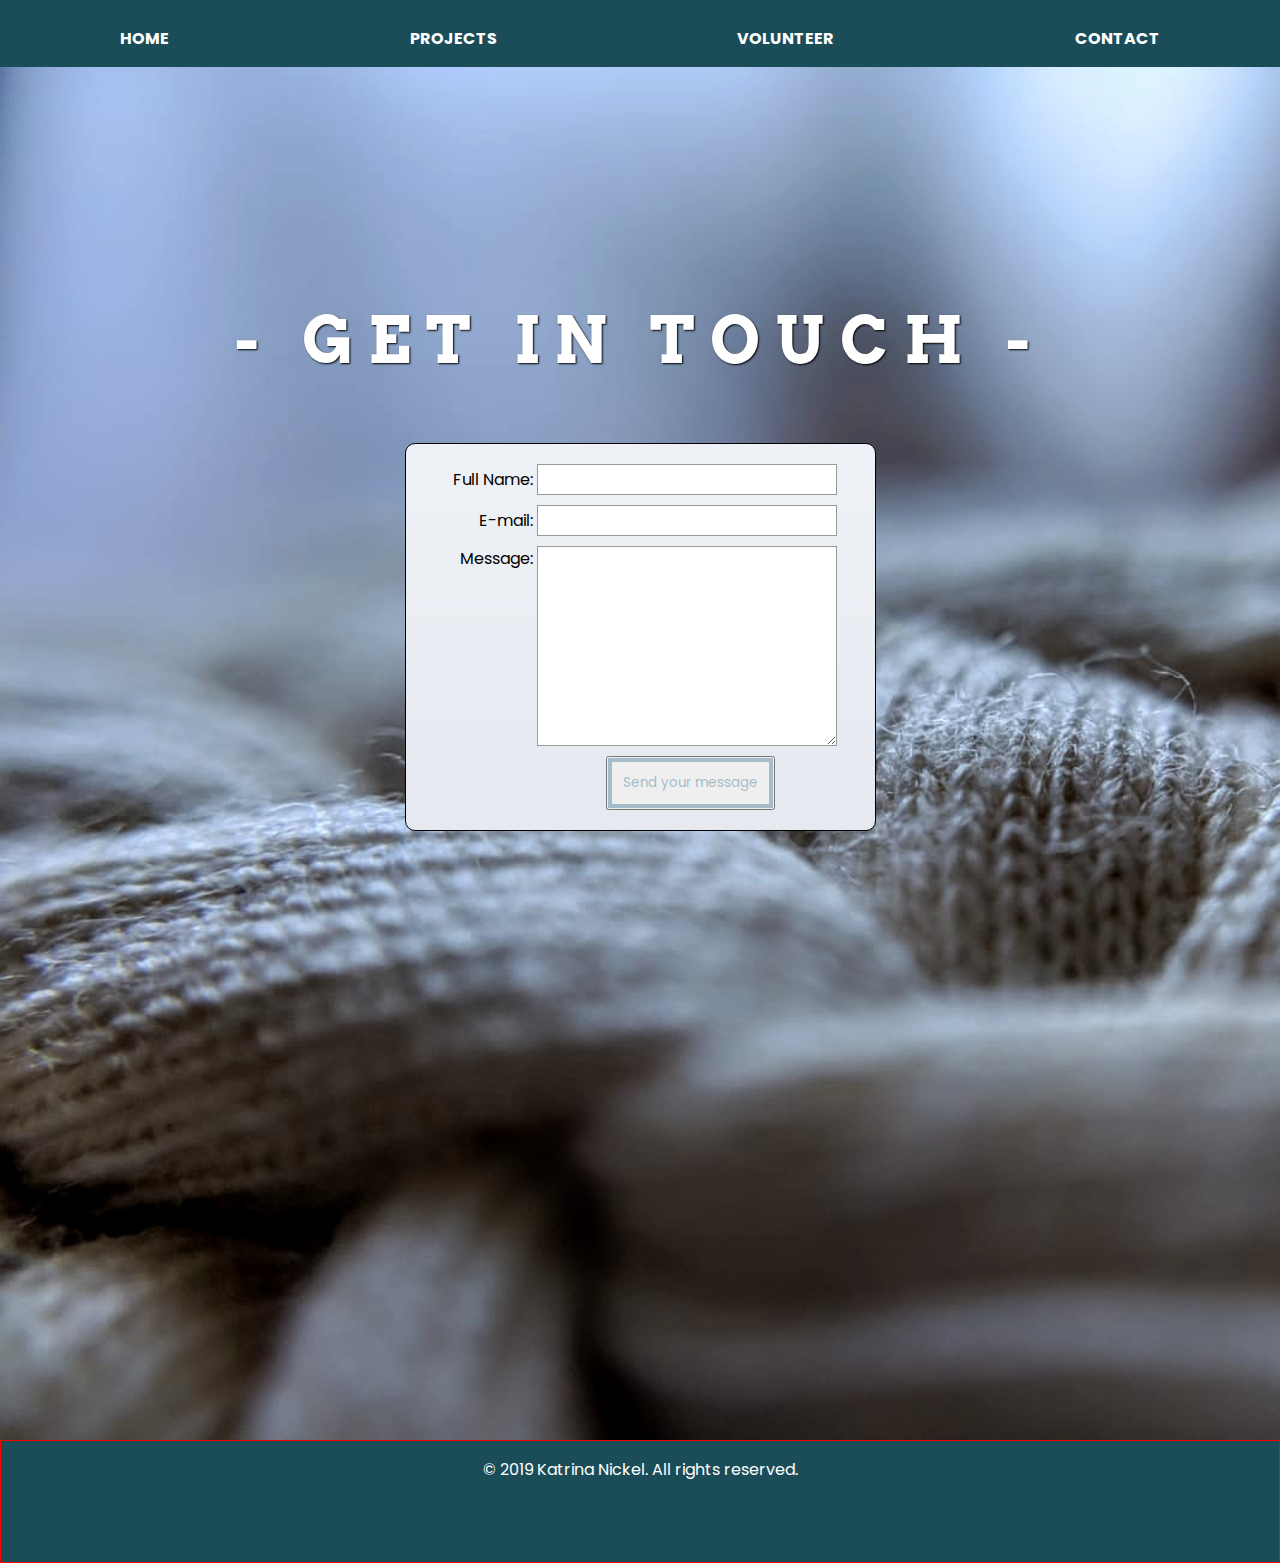
==== Contact.html @ c43120cb "initial commit" ====
<!DOCTYPE html>
<html lang='en'>

<head>
    <meta charset='UTF-8'>
    <title>Resume</title>
    <link href='http://fonts.googleapis.com/css?family=Open+Sans:800' rel='stylesheet' type='text/css'>
    <meta name='viewport' content='width=device-width, initial-scale=1'>
    <link rel='stylesheet' href='https://use.fontawesome.com/releases/v5.2.0/css/all.css'
        integrity='sha384-hWVjflwFxL6sNzntih27bfxkr27PmbbK/iSvJ+a4+0owXq79v+lsFkW54bOGbiDQ' crossorigin='anonymous'>
    <link href="https://fonts.googleapis.com/css?family=Arvo:400,700|Poppins" rel="stylesheet">
    <link rel='stylesheet' href='./styles/style.css'>
</head>

<body>
    <!--header starts-->
    <nav>
        <div class="flex-container">
            <ul class="menu">
                <li><a href="index.html">Home</a></li>
                <li><a href="projects.html">Projects</a></li>
                <li><a href="volunteer.html">Volunteer</a></li>
                <li><a href="contact.html">Contact</a></li>
            </ul>
        </div>
    </nav>
    <!-- <div class="wrapper"> -->
    <header class="contact-main-img">

        <!--add background image-->
        <!--nav starts-->
        <div class="wrapper">
            <div class="typewriter">
                <h1 class="name typewriter-text">
                    - Get in touch -
                </h1>
            </div>
            <form class="contact-form" action="thank-you-page.html" method="POST">
                <input type="hidden" name="_next" value="http://Contact.com" />
                <div>
                    <label for="name">Full Name:</label>
                    <input type="text" id="name" name="user_name">
                </div>
                <div>
                    <label for="mail">E-mail:</label>
                    <input type="email" id="mail" name="user_mail">
                </div>
                <div>
                    <label for="msg">Message:</label>
                    <textarea id="msg" name="user_message"></textarea>
                </div>
                <div class="contact-button">
                    <button type="submit" class="btn draw-border">Send your message</button>
                </div>
            </form>
        </div>
    </header>
    <!-- </div> -->


    <!-- </header> -->

    <!--
                <form>
                    <input type="hidden" name="_next" value="http://Thank_You-Page" />
                </form>
                -->


    <!--footer begins-->
    <footer class="footer-wrapper">
        <div class="footer">
            <section class="footer-1">
                <div>
                    <p class="copyright">
                        &copy; 2019 Katrina Nickel. All rights reserved.
                    </p>
                </div>



            </section>
            <section class="footer-social-media">
                <ul class="footer-social-media2">
                    <li class="sm"><a href="#">
                            <!--Add github-->
                            <i class="fab fa-github"></i>
                            <span class="visuallyhidden"></span>
                        </a>
                    </li>
                    <li class="sm"><a href="https://www.instagram.com/that_and_then_some/">
                            <i class="fab fa-instagram"></i>
                            <span class="visuallyhidden"></span>
                        </a>
                    </li>
                    <li class="sm"><a href="https://medium.com/@Katrinanne">
                            <i class="fab fa-medium"></i>
                            <span class="visuallyhidden"></span>
                        </a>
                    </li>
                </ul>

            </section>
        </div>

    </footer>
    <!--footer ends-->











</body>

</html>
---- styles/style.css ----
/*General font styles*/
@import url("https://fonts.googleapis.com/css?family=Arima+Madurai:300");
.name, h1 {
  font-family: 'Arvo', serif;
}

h2 {
  font-family: 'Arvo', serif;
  font-size: 2.7rem;
  letter-spacing: 2px;
}

.aside-title {
  font-size: 1.5rem;
  margin-top: 35px;
}

.responsive-section {
  display: none;
}

p, li, h3, h4 {
  font-family: 'Poppins', sans-serif;
}

/*header styles*/
.typewriter {
  font-family: Courier, monospace;
  display: inline-block;
}

.typewriter-text {
  display: inline-block;
  overflow: hidden;
  letter-spacing: 4px;
  -webkit-animation: typing 3s steps(30, end), blink 0.75s step-end infinite;
          animation: typing 3s steps(30, end), blink 0.75s step-end infinite;
  white-space: nowrap;
  font-size: 30px;
  font-weight: 700;
  -webkit-box-sizing: border-box;
          box-sizing: border-box;
}

@-webkit-keyframes typing {
  from {
    width: 0%;
  }
  to {
    width: 100%;
  }
}

@keyframes typing {
  from {
    width: 0%;
  }
  to {
    width: 100%;
  }
}

@-webkit-keyframes blink {
  from, to {
    border-color: transparent;
  }
  50% {
    border-color: orange;
  }
}

@keyframes blink {
  from, to {
    border-color: transparent;
  }
  50% {
    border-color: orange;
  }
}

body {
  padding: 0;
  margin: 0;
}

.wrapper {
  max-width: 1080px;
  margin: 0 auto;
  display: -webkit-box;
  display: -ms-flexbox;
  display: flex;
  -webkit-box-orient: vertical;
  -webkit-box-direction: normal;
      -ms-flex-direction: column;
          flex-direction: column;
  -webkit-box-align: center;
      -ms-flex-align: center;
          align-items: center;
  -webkit-box-pack: center;
      -ms-flex-pack: center;
          justify-content: center;
}

.flex-container {
  display: -webkit-box;
  display: -ms-flexbox;
  display: flex;
  -ms-flex-wrap: wrap;
      flex-wrap: wrap;
}

.resume-main-img {
  background-image: url(../images/IMG-20190323-WA0003~2.jpg);
  background-size: cover;
  height: 100vh;
}

.name {
  text-transform: uppercase;
  color: white;
  font-weight: 900;
  width: 80%;
  padding: 15px;
  font-size: 4rem;
  margin-top: 0;
  text-align: center;
  padding-top: 300px;
  letter-spacing: 15px;
  width: 100%;
  text-shadow: 1px 1px 2px black;
}

.download {
  border: 1.5px solid white;
  text-decoration: none;
  color: white;
  font-family: 'Poppins', sans-serif;
  font-size: 1.2rem;
  margin-top: 70px;
  padding: 5px;
}

.download:hover {
  background-color: white;
  color: black;
  border: 1px solid black;
}

.flex-container {
  display: -webkit-box;
  display: -ms-flexbox;
  display: flex;
}

ul.menu {
  margin: 0;
  padding: 0;
  display: -webkit-box;
  display: -ms-flexbox;
  display: flex;
  list-style: none;
  font-family: 'Montserrat', sans-serif;
  position: fixed;
  background-color: #1B4D59;
  z-index: 999;
  width: 100%;
  padding-top: 0.5em;
}

ul.menu li {
  -webkit-box-flex: 1;
      -ms-flex: 1 auto;
          flex: 1 auto;
  text-align: center;
  display: -webkit-box;
  display: -ms-flexbox;
  display: flex;
  -webkit-box-align: center;
      -ms-flex-align: center;
          align-items: center;
  -webkit-box-pack: center;
      -ms-flex-pack: center;
          justify-content: center;
}

ul.menu a {
  color: white;
  text-decoration: none;
  padding: 1em;
  font-size: 1rem;
  font-weight: 700;
  text-transform: uppercase;
  border-top: 2px solid transparent;
}

ul.menu a:hover {
  border-top: 2px solid #9FD3BD;
}

/*Use this for the nav

.nav { 
    font-family: 'Montserrat', sans-serif;
    flex: 1 auto;
    margin: 0;
	display: flex;
    list-style: none;
    width: 100%;
    padding-top: 15px;
    position: fixed;
    background-color: #1B4D59;
    z-index: 999;

}

.nav li {
	flex: 1 auto;
    display: flex;
    align-items: flex-end;
    justify-content: center;
    padding-right: 50px;
    
}

.nav a {
    color: white;
    font-size: 1rem;
    font-weight: 700;
    text-decoration: none;
    padding-bottom: 15px;
    text-transform: uppercase;
    border-top: 2px solid transparent;
   
}

.nav a:hover {
    border-top: 2px solid #9FD3BD ;
    
}   

*/
/*Projects styles*/
.projects-main-img {
  background-image: url(../images/IMG-20190323-WA0008~2.jpg);
  background-size: cover;
  height: 100vh;
}

.project-intro-link {
  text-decoration: none;
  color: #e28059;
}

.project-intro-link:hover {
  border-bottom: 2px solid  #9FD3BD;
}

.intro-wrapper {
  max-width: 900px;
  margin: 0 auto;
  display: -webkit-box;
  display: -ms-flexbox;
  display: flex;
  -webkit-box-orient: vertical;
  -webkit-box-direction: normal;
      -ms-flex-direction: column;
          flex-direction: column;
  -webkit-box-align: center;
      -ms-flex-align: center;
          align-items: center;
  -webkit-box-pack: center;
      -ms-flex-pack: center;
          justify-content: center;
  margin-top: 50px;
  margin-bottom: 50px;
}

.intro {
  padding: 50px;
  background-color: #a5bdca;
}

.container2, .container3 {
  display: -webkit-box;
  display: -ms-flexbox;
  display: flex;
  -webkit-box-orient: vertical;
  -webkit-box-direction: normal;
      -ms-flex-direction: column;
          flex-direction: column;
  -webkit-box-align: center;
      -ms-flex-align: center;
          align-items: center;
  width: 60%;
  display: block;
}

input[type=checkbox] {
  display: none;
}

.container2 img, .container3 img, .container4 img {
  margin-left: 10px;
  -webkit-transition: -webkit-transform 0.25s ease;
  transition: -webkit-transform 0.25s ease;
  transition: transform 0.25s ease;
  transition: transform 0.25s ease, -webkit-transform 0.25s ease;
  cursor: -webkit-zoom-in;
  cursor: zoom-in;
}

input[type=checkbox]:checked ~ label > img {
  -webkit-transform: scale(1.7);
          transform: scale(1.7);
  cursor: -webkit-zoom-out;
  cursor: zoom-out;
}

.zoomLabel {
  margin: 0;
}

.projects-main-container1, .projects-main-container2, .projects-main-container3 {
  display: -webkit-box;
  display: -ms-flexbox;
  display: flex;
  padding: 30px 0px;
}

.projects-main-container1, .projects-main-container3 {
  background-color: #f3f1f1;
  height: 500px;
}

.project-section1 {
  -webkit-box-flex: 1;
      -ms-flex: 1;
          flex: 1;
  padding-top: 20px;
  display: -webkit-box;
  display: -ms-flexbox;
  display: flex;
  -webkit-box-orient: vertical;
  -webkit-box-direction: normal;
      -ms-flex-direction: column;
          flex-direction: column;
  -webkit-box-pack: center;
      -ms-flex-pack: center;
          justify-content: center;
}

.project-section2 {
  -webkit-box-flex: 1.5;
      -ms-flex: 1.5;
          flex: 1.5;
  margin: 200px;
  text-align: center;
  display: -webkit-box;
  display: -ms-flexbox;
  display: flex;
  -webkit-box-orient: vertical;
  -webkit-box-direction: normal;
      -ms-flex-direction: column;
          flex-direction: column;
  -webkit-box-pack: center;
      -ms-flex-pack: center;
          justify-content: center;
  -webkit-box-align: center;
      -ms-flex-align: center;
          align-items: center;
}

.project-section3 {
  -webkit-box-flex: 1;
      -ms-flex: 1;
          flex: 1;
  display: -webkit-box;
  display: -ms-flexbox;
  display: flex;
  -webkit-box-orient: vertical;
  -webkit-box-direction: normal;
      -ms-flex-direction: column;
          flex-direction: column;
  -webkit-box-pack: center;
      -ms-flex-pack: center;
          justify-content: center;
  -webkit-box-align: center;
      -ms-flex-align: center;
          align-items: center;
}

.project1-img {
  width: 170px;
  display: block;
  text-align: center;
}

.main-image-1 {
  display: -webkit-box;
  display: -ms-flexbox;
  display: flex;
  -webkit-box-orient: vertical;
  -webkit-box-direction: normal;
      -ms-flex-direction: column;
          flex-direction: column;
  -webkit-box-align: center;
      -ms-flex-align: center;
          align-items: center;
}

.project-title {
  margin-bottom: 20px;
  text-align: center;
}

.projects-p {
  text-align: center;
  width: 100%;
  -webkit-box-pack: center;
      -ms-flex-pack: center;
          justify-content: center;
  margin-top: 50px;
}

.project-section3 {
  display: -webkit-box;
  display: -ms-flexbox;
  display: flex;
  -webkit-box-orient: vertical;
  -webkit-box-direction: normal;
      -ms-flex-direction: column;
          flex-direction: column;
  -webkit-box-pack: center;
      -ms-flex-pack: center;
          justify-content: center;
  -webkit-box-align: center;
      -ms-flex-align: center;
          align-items: center;
}

.reset-button {
  text-align: center;
  padding: 5px 0;
}

.view-code a, .reset-button a, .contact-button {
  text-decoration: none;
  font-family: 'Poppins', sans-serif;
  color: black;
  font-size: 1rem;
}

/*TEST*/
.draw-border {
  -webkit-box-shadow: inset 0 0 0 4px #a5bdca;
          box-shadow: inset 0 0 0 4px #a5bdca;
  color: #a5bdca;
  -webkit-transition: color 0.25s 0.08333s;
  transition: color 0.25s 0.08333s;
  position: relative;
  padding: 15px;
}

.draw-border::before, .draw-border::after {
  border: 0 solid transparent;
  -webkit-box-sizing: border-box;
          box-sizing: border-box;
  content: '';
  pointer-events: none;
  position: absolute;
  width: 0;
  height: 0;
  bottom: 0;
  right: 0;
}

.draw-border::before {
  border-bottom-width: 4px;
  border-left-width: 4px;
}

.draw-border::after {
  border-top-width: 4px;
  border-right-width: 4px;
}

.draw-border:hover {
  color: #9FD3BD;
}

.draw-border:hover::before, .draw-border:hover::after {
  border-color: #9FD3BD;
  -webkit-transition: border-color 0s, width 0.25s, height 0.25s;
  transition: border-color 0s, width 0.25s, height 0.25s;
  width: 100%;
  height: 100%;
}

.draw-border:hover::before {
  -webkit-transition-delay: 0s, 0s, 0.25s;
          transition-delay: 0s, 0s, 0.25s;
}

.draw-border:hover::after {
  -webkit-transition-delay: 0s, 0.25s, 0s;
          transition-delay: 0s, 0.25s, 0s;
}

/*Volunteer styles*/
.volunteer-main-img {
  background-image: url(../images/IMG-20190323-WA0006~2.jpg);
  background-size: cover;
  height: 100vh;
}

.volunteer-logo-section {
  border: 1px solid orange;
}

.volunteer-container {
  display: -webkit-box;
  display: -ms-flexbox;
  display: flex;
  -ms-flex-wrap: wrap;
      flex-wrap: wrap;
}

.galleryItem {
  position: relative;
  margin: 15px;
  width: calc(33.33% - 30px);
}

.volunteer-img {
  display: block;
  width: 100%;
}

.overlay {
  position: absolute;
  bottom: 0;
  right: 0;
  height: 100%;
  width: 40%;
  background: rgba(0, 0, 0, 0.7);
  color: white;
  padding: 60px 25px;
  margin-top: 0;
  display: none;
}

.galleryItem:hover .overlay {
  display: block;
}

.view-button-area {
  padding-top: 20px;
}

.view-button {
  text-decoration: none;
  font-family: 'Poppins', sans-serif;
  color: white;
  font-size: 0.8rem;
}

.view-button:hover {
  color: #9FD3BD;
}

.volunteer-h5 {
  font-family: 'Poppins', sans-serif;
}

/*main section styles*/
.prof-experience {
  margin-bottom: 50px;
  margin-top: 0;
}

.main-flex-container {
  display: -webkit-box;
  display: -ms-flexbox;
  display: flex;
  margin: 0 20px;
  padding-top: 50px;
}

.main-section {
  width: 85%;
  text-align: justify;
  padding-right: 30px;
  padding-left: 50px;
}

.prof {
  padding: 15px 0;
}

.aside-section {
  width: 25%;
  float: right;
  border-left: 1px solid lightgrey;
  padding-left: 20px;
}

.aside-section li {
  font-size: 0.9rem;
}

h3 {
  margin: 0;
  line-height: 0.5px;
}

h2 {
  text-align: center;
}

.company a, .interest-links {
  text-decoration: none;
  color: #2ACCCD;
}

.company a:hover, .interest-links:hover {
  border-bottom: 2px solid #F4A082;
}

.location {
  float: right;
}

/*Contact page styles*/
.contact-main-img {
  background-image: url(../images/IMG-20190417-WA0009_2.jpg);
  background-size: cover;
  height: 160vh;
}

form {
  padding: 70px 0;
  padding-right: 70px;
  text-align: center;
  border: 1px solid black;
  border-radius: 10px;
  background-image: -webkit-gradient(linear, left bottom, left top, from(#e6e9f0), to(#eef1f5));
  background-image: linear-gradient(to top, #e6e9f0 0%, #eef1f5 100%);
}

div + div {
  margin-top: 10px;
}

label {
  display: inline-block;
  width: 90px;
  text-align: right;
  font-family: 'Poppins', sans-serif;
}

input, textarea {
  /* To make sure that all text field have the same font settings
       By default, textarea are set with a monospace font */
  font-size: 1rem;
  font-family: 'Poppins', sans-serif;
  /* To give the same size to all text field */
  width: 300px;
  /* To harmonize the look & feel of text field border */
  border: 1px solid #999;
}

input {
  padding: 2px;
}

input:focus, textarea:focus {
  /* To give a little highligh on active elements */
  border-color: #000;
}

textarea {
  /* To properly align multiline text field with their label */
  vertical-align: top;
  /* To give enough room to type some text */
  height: 200px;
  /* To allow users to resize any textarea vertically
       It works only on Chrome, Firefox and Safari */
  resize: vertical;
}

.button {
  /* To position the buttons to the same position of the text fields */
  padding-left: 90px;
  /* same size as the label elements */
}

button {
  /* This extra magin represent the same space as the space between
       the labels and their text fields */
  margin: 0 80px;
  font-family: 'Poppins', sans-serif;
}

.contact-button {
  margin-left: 100px;
}

.contact-form {
  padding: 20px;
}

/*footer styles*/
.footer {
  border: 1px solid red;
  clear: both;
  text-align: center;
  background-color: #1B4D59;
}

.footer-social-media2 {
  list-style: none;
  display: -webkit-box;
  display: -ms-flexbox;
  display: flex;
  -webkit-box-pack: center;
      -ms-flex-pack: center;
          justify-content: center;
  margin: 40px;
}

.sm {
  padding: 0 40px;
}

.fa-github, .fa-instagram, .fa-medium {
  color: white;
}

.fa-github:hover, .fa-instagram:hover, .fa-medium:hover {
  color: #9FD3BD;
}

.copyright {
  color: white;
}

/*Thank you Page styles*/
.thank-you-page {
  margin: 200px;
  display: -webkit-box;
  display: -ms-flexbox;
  display: flex;
  -webkit-box-orient: vertical;
  -webkit-box-direction: normal;
      -ms-flex-direction: column;
          flex-direction: column;
  -webkit-box-align: center;
      -ms-flex-align: center;
          align-items: center;
  text-align: center;
  font-weight: bold;
}

*,
*::before,
*::after {
  -webkit-box-sizing: border-box;
          box-sizing: border-box;
}

h1 {
  font-family: 'Arima Madurai', cursive;
  color: black;
  font-size: 4rem;
  letter-spacing: -3px;
  text-shadow: 0px 1px 1px rgba(255, 255, 255, 0.6);
  position: relative;
  z-index: 3;
}

.container {
  z-index: 1;
  position: relative;
  overflow: hidden;
  display: -webkit-box;
  display: -ms-flexbox;
  display: flex;
  -webkit-box-align: center;
      -ms-flex-align: center;
          align-items: center;
  -webkit-box-pack: center;
      -ms-flex-pack: center;
          justify-content: center;
  min-height: 35rem;
  background-image: -webkit-gradient(linear, left top, left bottom, from(rgba(140, 151, 248, 0.6)), to(rgba(232, 148, 243, 0.6))), url("https://images.unsplash.com/photo-1446824505046-e43605ffb17f");
  background-image: linear-gradient(to bottom, rgba(140, 151, 248, 0.6) 0%, rgba(232, 148, 243, 0.6) 100%), url("https://images.unsplash.com/photo-1446824505046-e43605ffb17f");
  background-blend-mode: soft-light;
  background-size: cover;
  background-position: center center;
  padding: 10rem;
}

.bird {
  background-image: url(https://s3-us-west-2.amazonaws.com/s.cdpn.io/174479/bird-cells.svg);
  background-size: cover;
  width: 88px;
  height: 125px;
  will-change: background-position;
  -webkit-animation-name: fly-cycle;
          animation-name: fly-cycle;
  -webkit-animation-timing-function: steps(10);
          animation-timing-function: steps(10);
  -webkit-animation-iteration-count: infinite;
          animation-iteration-count: infinite;
}

.bird--one {
  -webkit-animation-duration: 2s;
          animation-duration: 2s;
  -webkit-animation-delay: 1s;
          animation-delay: 1s;
}

.bird--two {
  -webkit-animation-duration: 0.9s;
          animation-duration: 0.9s;
  -webkit-animation-delay: -0.75s;
          animation-delay: -0.75s;
}

.bird--three {
  -webkit-animation-duration: 1.25s;
          animation-duration: 1.25s;
  -webkit-animation-delay: -0.25s;
          animation-delay: -0.25s;
}

.bird--four {
  -webkit-animation-duration: 1.1s;
          animation-duration: 1.1s;
  -webkit-animation-delay: -0.5s;
          animation-delay: -0.5s;
}

.bird-container {
  position: absolute;
  top: 20%;
  left: -10%;
  -webkit-transform: scale(0) translateX(-10vw);
          transform: scale(0) translateX(-10vw);
  will-change: transform;
  -webkit-animation-name: fly-right-one;
          animation-name: fly-right-one;
  -webkit-animation-timing-function: linear;
          animation-timing-function: linear;
  -webkit-animation-iteration-count: infinite;
          animation-iteration-count: infinite;
}

.bird-container--one {
  -webkit-animation-duration: 15s;
          animation-duration: 15s;
  -webkit-animation-delay: 0;
          animation-delay: 0;
}

.bird-container--two {
  -webkit-animation-duration: 16s;
          animation-duration: 16s;
  -webkit-animation-delay: 1s;
          animation-delay: 1s;
}

.bird-container--three {
  -webkit-animation-duration: 14.6s;
          animation-duration: 14.6s;
  -webkit-animation-delay: 9.5s;
          animation-delay: 9.5s;
}

.bird-container--four {
  -webkit-animation-duration: 16s;
          animation-duration: 16s;
  -webkit-animation-delay: 10.25s;
          animation-delay: 10.25s;
}

@-webkit-keyframes fly-cycle {
  100% {
    background-position: -900px 0;
  }
}

@keyframes fly-cycle {
  100% {
    background-position: -900px 0;
  }
}

@-webkit-keyframes fly-right-one {
  0% {
    -webkit-transform: scale(0.3) translateX(-10vw);
            transform: scale(0.3) translateX(-10vw);
  }
  10% {
    -webkit-transform: translateY(2vh) translateX(10vw) scale(0.4);
            transform: translateY(2vh) translateX(10vw) scale(0.4);
  }
  20% {
    -webkit-transform: translateY(0vh) translateX(30vw) scale(0.5);
            transform: translateY(0vh) translateX(30vw) scale(0.5);
  }
  30% {
    -webkit-transform: translateY(4vh) translateX(50vw) scale(0.6);
            transform: translateY(4vh) translateX(50vw) scale(0.6);
  }
  40% {
    -webkit-transform: translateY(2vh) translateX(70vw) scale(0.6);
            transform: translateY(2vh) translateX(70vw) scale(0.6);
  }
  50% {
    -webkit-transform: translateY(0vh) translateX(90vw) scale(0.6);
            transform: translateY(0vh) translateX(90vw) scale(0.6);
  }
  60% {
    -webkit-transform: translateY(0vh) translateX(110vw) scale(0.6);
            transform: translateY(0vh) translateX(110vw) scale(0.6);
  }
  100% {
    -webkit-transform: translateY(0vh) translateX(110vw) scale(0.6);
            transform: translateY(0vh) translateX(110vw) scale(0.6);
  }
}

@keyframes fly-right-one {
  0% {
    -webkit-transform: scale(0.3) translateX(-10vw);
            transform: scale(0.3) translateX(-10vw);
  }
  10% {
    -webkit-transform: translateY(2vh) translateX(10vw) scale(0.4);
            transform: translateY(2vh) translateX(10vw) scale(0.4);
  }
  20% {
    -webkit-transform: translateY(0vh) translateX(30vw) scale(0.5);
            transform: translateY(0vh) translateX(30vw) scale(0.5);
  }
  30% {
    -webkit-transform: translateY(4vh) translateX(50vw) scale(0.6);
            transform: translateY(4vh) translateX(50vw) scale(0.6);
  }
  40% {
    -webkit-transform: translateY(2vh) translateX(70vw) scale(0.6);
            transform: translateY(2vh) translateX(70vw) scale(0.6);
  }
  50% {
    -webkit-transform: translateY(0vh) translateX(90vw) scale(0.6);
            transform: translateY(0vh) translateX(90vw) scale(0.6);
  }
  60% {
    -webkit-transform: translateY(0vh) translateX(110vw) scale(0.6);
            transform: translateY(0vh) translateX(110vw) scale(0.6);
  }
  100% {
    -webkit-transform: translateY(0vh) translateX(110vw) scale(0.6);
            transform: translateY(0vh) translateX(110vw) scale(0.6);
  }
}

@-webkit-keyframes fly-right-two {
  0% {
    -webkit-transform: translateY(-2vh) translateX(-10vw) scale(0.5);
            transform: translateY(-2vh) translateX(-10vw) scale(0.5);
  }
  10% {
    -webkit-transform: translateY(0vh) translateX(10vw) scale(0.4);
            transform: translateY(0vh) translateX(10vw) scale(0.4);
  }
  20% {
    -webkit-transform: translateY(-4vh) translateX(30vw) scale(0.6);
            transform: translateY(-4vh) translateX(30vw) scale(0.6);
  }
  30% {
    -webkit-transform: translateY(1vh) translateX(50vw) scale(0.45);
            transform: translateY(1vh) translateX(50vw) scale(0.45);
  }
  40% {
    -webkit-transform: translateY(-2.5vh) translateX(70vw) scale(0.5);
            transform: translateY(-2.5vh) translateX(70vw) scale(0.5);
  }
  50% {
    -webkit-transform: translateY(0vh) translateX(90vw) scale(0.45);
            transform: translateY(0vh) translateX(90vw) scale(0.45);
  }
  51% {
    -webkit-transform: translateY(0vh) translateX(110vw) scale(0.45);
            transform: translateY(0vh) translateX(110vw) scale(0.45);
  }
  100% {
    -webkit-transform: translateY(0vh) translateX(110vw) scale(0.45);
            transform: translateY(0vh) translateX(110vw) scale(0.45);
  }
}

@keyframes fly-right-two {
  0% {
    -webkit-transform: translateY(-2vh) translateX(-10vw) scale(0.5);
            transform: translateY(-2vh) translateX(-10vw) scale(0.5);
  }
  10% {
    -webkit-transform: translateY(0vh) translateX(10vw) scale(0.4);
            transform: translateY(0vh) translateX(10vw) scale(0.4);
  }
  20% {
    -webkit-transform: translateY(-4vh) translateX(30vw) scale(0.6);
            transform: translateY(-4vh) translateX(30vw) scale(0.6);
  }
  30% {
    -webkit-transform: translateY(1vh) translateX(50vw) scale(0.45);
            transform: translateY(1vh) translateX(50vw) scale(0.45);
  }
  40% {
    -webkit-transform: translateY(-2.5vh) translateX(70vw) scale(0.5);
            transform: translateY(-2.5vh) translateX(70vw) scale(0.5);
  }
  50% {
    -webkit-transform: translateY(0vh) translateX(90vw) scale(0.45);
            transform: translateY(0vh) translateX(90vw) scale(0.45);
  }
  51% {
    -webkit-transform: translateY(0vh) translateX(110vw) scale(0.45);
            transform: translateY(0vh) translateX(110vw) scale(0.45);
  }
  100% {
    -webkit-transform: translateY(0vh) translateX(110vw) scale(0.45);
            transform: translateY(0vh) translateX(110vw) scale(0.45);
  }
}

/*Responsive Design*/
@media (max-width: 565px) {
  .flexContainer {
    -webkit-box-orient: vertical;
    -webkit-box-direction: normal;
        -ms-flex-direction: column;
            flex-direction: column;
  }
  .logo {
    text-align: center;
  }
}

.overlay {
  display: none;
}

@media (max-width: 365px) {
  .menu {
    -webkit-box-orient: vertical;
    -webkit-box-direction: normal;
        -ms-flex-direction: column;
            flex-direction: column;
  }
}

/* Portrait tablet and small desktops */
@media (max-width: 980px) {
  .overlay {
    padding: 1px;
  }
}

/* Landscape phone to portrait tablet */
@media (max-width: 767px) {
  .overlay {
    padding: 0;
  }
}

/* Landscape phones and down */
@media (max-width: 480px) {
  .wrapper, .main-content-wrapper {
    width: 100%;
  }
  .main-section {
    width: 100%;
    font-size: 0.8rem;
    padding: 0;
  }
  .aside-section {
    display: none;
    font-size: 0.5rem;
    text-align: center;
  }
  .responsive-section {
    display: block;
  }
  .name {
    font-size: 1rem;
  }
  .title, .project-title {
    font-size: 0.8rem;
    margin: none;
    line-height: none;
  }
  .prof-experience {
    font-size: 1.5rem;
  }
  .skills, .highlights, .interests, .education {
    font-size: 0.8rem;
  }
  .projects-p {
    width: 100%;
  }
  .projects-main-container1, .projects-main-container2, .projects-main-container3 {
    display: -webkit-box;
    display: -ms-flexbox;
    display: flex;
    -ms-flex-wrap: wrap;
        flex-wrap: wrap;
    padding: 10px 100px;
    margin-bottom: 100px;
    height: auto;
  }
  .project-section1, .project-section2, .project-section3 {
    padding: 0;
    -webkit-box-flex: 1;
        -ms-flex: 1;
            flex: 1;
  }
  .projects-main-container1, .projects-main-container2, .projects-main-container3 {
    padding: 0;
  }
  .project-section-1, .project-section2, .project-section3 {
    margin: 0;
  }
  .project-title {
    margin-top: 20px;
  }
  .view-code {
    padding: 40px;
  }
  .volunteer-main-img {
    background-size: cover;
  }
  .galleryItem:hover .overlay {
    display: none;
  }
  form {
    padding-right: 0;
  }
  label {
    font-size: 1rem;
  }
  .contact-button {
    margin: 0;
    padding: 20px;
  }
}

/*Checklist
1. Use SASS rules
2. consolidate when needed
3. Add more comments to organize pages/styles


/*Styles Notes

HEX: #1B4D59 // RGB: (27, 77, 89)
HEX: #9FD3BD // RGB: (159, 211, 189) seaweed green
HEX: #F4A082 // RGB: (244, 160, 130) button choice 1
HEX: #2ACCCD // RGB: (42, 204, 205) button choice 2

ARVO AND POPPINS
The heading font above is Arvo Bold and this body font is HEADING
Poppins Regular. 

Paragraphs
Poppins Regular

font-family: 'Arvo', serif; HEADING
font-family: 'Poppins', sans-serif; PARAGRAPHS
*/
/*# sourceMappingURL=style.css.map */
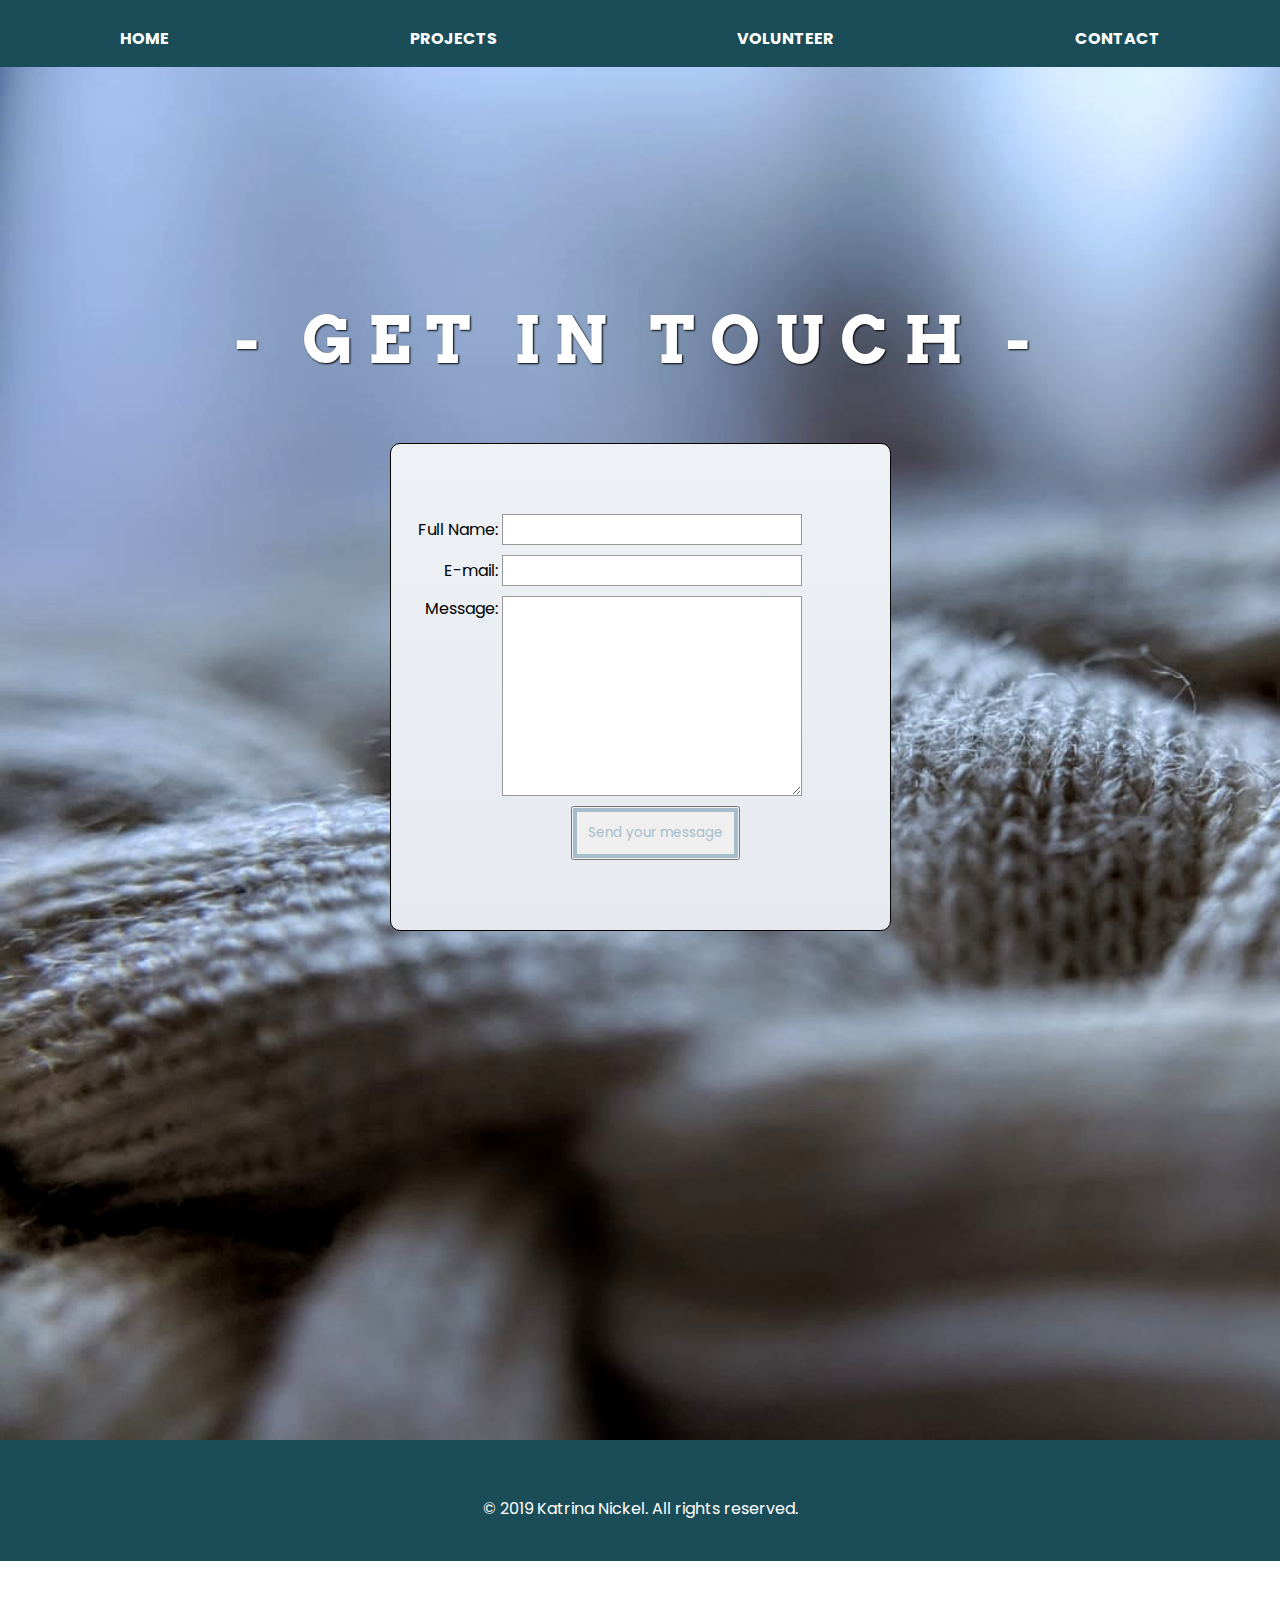
==== commit 32629521: "Final" ====
--- a/Contact.html
+++ b/Contact.html
@@ -1,6 +1,5 @@
 <!DOCTYPE html>
 <html lang='en'>
-
 <head>
     <meta charset='UTF-8'>
     <title>Resume</title>
@@ -13,7 +12,7 @@
 </head>
 
 <body>
-    <!--header starts-->
+    <!-- Nav begins -->
     <nav>
         <div class="flex-container">
             <ul class="menu">
@@ -24,19 +23,19 @@
             </ul>
         </div>
     </nav>
-    <!-- <div class="wrapper"> -->
+    <!-- Nav ends -->
+    <!-- Header begins -->
     <header class="contact-main-img">
-
-        <!--add background image-->
-        <!--nav starts-->
         <div class="wrapper">
             <div class="typewriter">
                 <h1 class="name typewriter-text">
                     - Get in touch -
                 </h1>
             </div>
+            <!-- Make sure you add link to katrinanickel.io when ready -->
             <form class="contact-form" action="thank-you-page.html" method="POST">
                 <input type="hidden" name="_next" value="http://Contact.com" />
+
                 <div>
                     <label for="name">Full Name:</label>
                     <input type="text" id="name" name="user_name">
@@ -55,19 +54,8 @@
             </form>
         </div>
     </header>
-    <!-- </div> -->
-
-
-    <!-- </header> -->
-
-    <!--
-                <form>
-                    <input type="hidden" name="_next" value="http://Thank_You-Page" />
-                </form>
-                -->
-
-
-    <!--footer begins-->
+    <!-- Header ends -->
+    <!-- Footer begins -->
     <footer class="footer-wrapper">
         <div class="footer">
             <section class="footer-1">
@@ -76,14 +64,10 @@
                         &copy; 2019 Katrina Nickel. All rights reserved.
                     </p>
                 </div>
-
-
-
             </section>
             <section class="footer-social-media">
                 <ul class="footer-social-media2">
-                    <li class="sm"><a href="#">
-                            <!--Add github-->
+                    <li class="sm"><a href="https://github.com/">
                             <i class="fab fa-github"></i>
                             <span class="visuallyhidden"></span>
                         </a>
@@ -99,23 +83,9 @@
                         </a>
                     </li>
                 </ul>
-
             </section>
         </div>
-
     </footer>
-    <!--footer ends-->
-
-
-
-
-
-
-
-
-
-
-
+    <!--Footer ends-->
 </body>
-
 </html>--- a/styles/style.css
+++ b/styles/style.css
@@ -197,48 +197,6 @@
   border-top: 2px solid #9FD3BD;
 }
 
-/*Use this for the nav
-
-.nav { 
-    font-family: 'Montserrat', sans-serif;
-    flex: 1 auto;
-    margin: 0;
-	display: flex;
-    list-style: none;
-    width: 100%;
-    padding-top: 15px;
-    position: fixed;
-    background-color: #1B4D59;
-    z-index: 999;
-
-}
-
-.nav li {
-	flex: 1 auto;
-    display: flex;
-    align-items: flex-end;
-    justify-content: center;
-    padding-right: 50px;
-    
-}
-
-.nav a {
-    color: white;
-    font-size: 1rem;
-    font-weight: 700;
-    text-decoration: none;
-    padding-bottom: 15px;
-    text-transform: uppercase;
-    border-top: 2px solid transparent;
-   
-}
-
-.nav a:hover {
-    border-top: 2px solid #9FD3BD ;
-    
-}   
-
-*/
 /*Projects styles*/
 .projects-main-img {
   background-image: url(../images/IMG-20190323-WA0008~2.jpg);
@@ -411,6 +369,7 @@
 .project-title {
   margin-bottom: 20px;
   text-align: center;
+  padding-right: 45px;
 }
 
 .projects-p {
@@ -659,13 +618,9 @@
 }
 
 input, textarea {
-  /* To make sure that all text field have the same font settings
-       By default, textarea are set with a monospace font */
   font-size: 1rem;
   font-family: 'Poppins', sans-serif;
-  /* To give the same size to all text field */
   width: 300px;
-  /* To harmonize the look & feel of text field border */
   border: 1px solid #999;
 }
 
@@ -674,29 +629,20 @@
 }
 
 input:focus, textarea:focus {
-  /* To give a little highligh on active elements */
   border-color: #000;
 }
 
 textarea {
-  /* To properly align multiline text field with their label */
   vertical-align: top;
-  /* To give enough room to type some text */
   height: 200px;
-  /* To allow users to resize any textarea vertically
-       It works only on Chrome, Firefox and Safari */
   resize: vertical;
 }
 
 .button {
-  /* To position the buttons to the same position of the text fields */
   padding-left: 90px;
-  /* same size as the label elements */
 }
 
 button {
-  /* This extra magin represent the same space as the space between
-       the labels and their text fields */
   margin: 0 80px;
   font-family: 'Poppins', sans-serif;
 }
@@ -705,16 +651,13 @@
   margin-left: 100px;
 }
 
-.contact-form {
-  padding: 20px;
-}
-
 /*footer styles*/
 .footer {
-  border: 1px solid red;
   clear: both;
   text-align: center;
   background-color: #1B4D59;
+  height: 100%;
+  padding-top: 40px;
 }
 
 .footer-social-media2 {
@@ -798,6 +741,7 @@
   background-size: cover;
   background-position: center center;
   padding: 10rem;
+  height: 100vh;
 }
 
 .bird {
@@ -1156,13 +1100,18 @@
     margin: 0;
     padding: 20px;
   }
+  .contact-form {
+    padding-right: 20px;
+  }
+  .thank-you {
+    width: 100%;
+  }
 }
 
 /*Checklist
-1. Use SASS rules
+1. Use SASS rules - Need to apply this more
 2. consolidate when needed
 3. Add more comments to organize pages/styles
-
 
 /*Styles Notes
 
